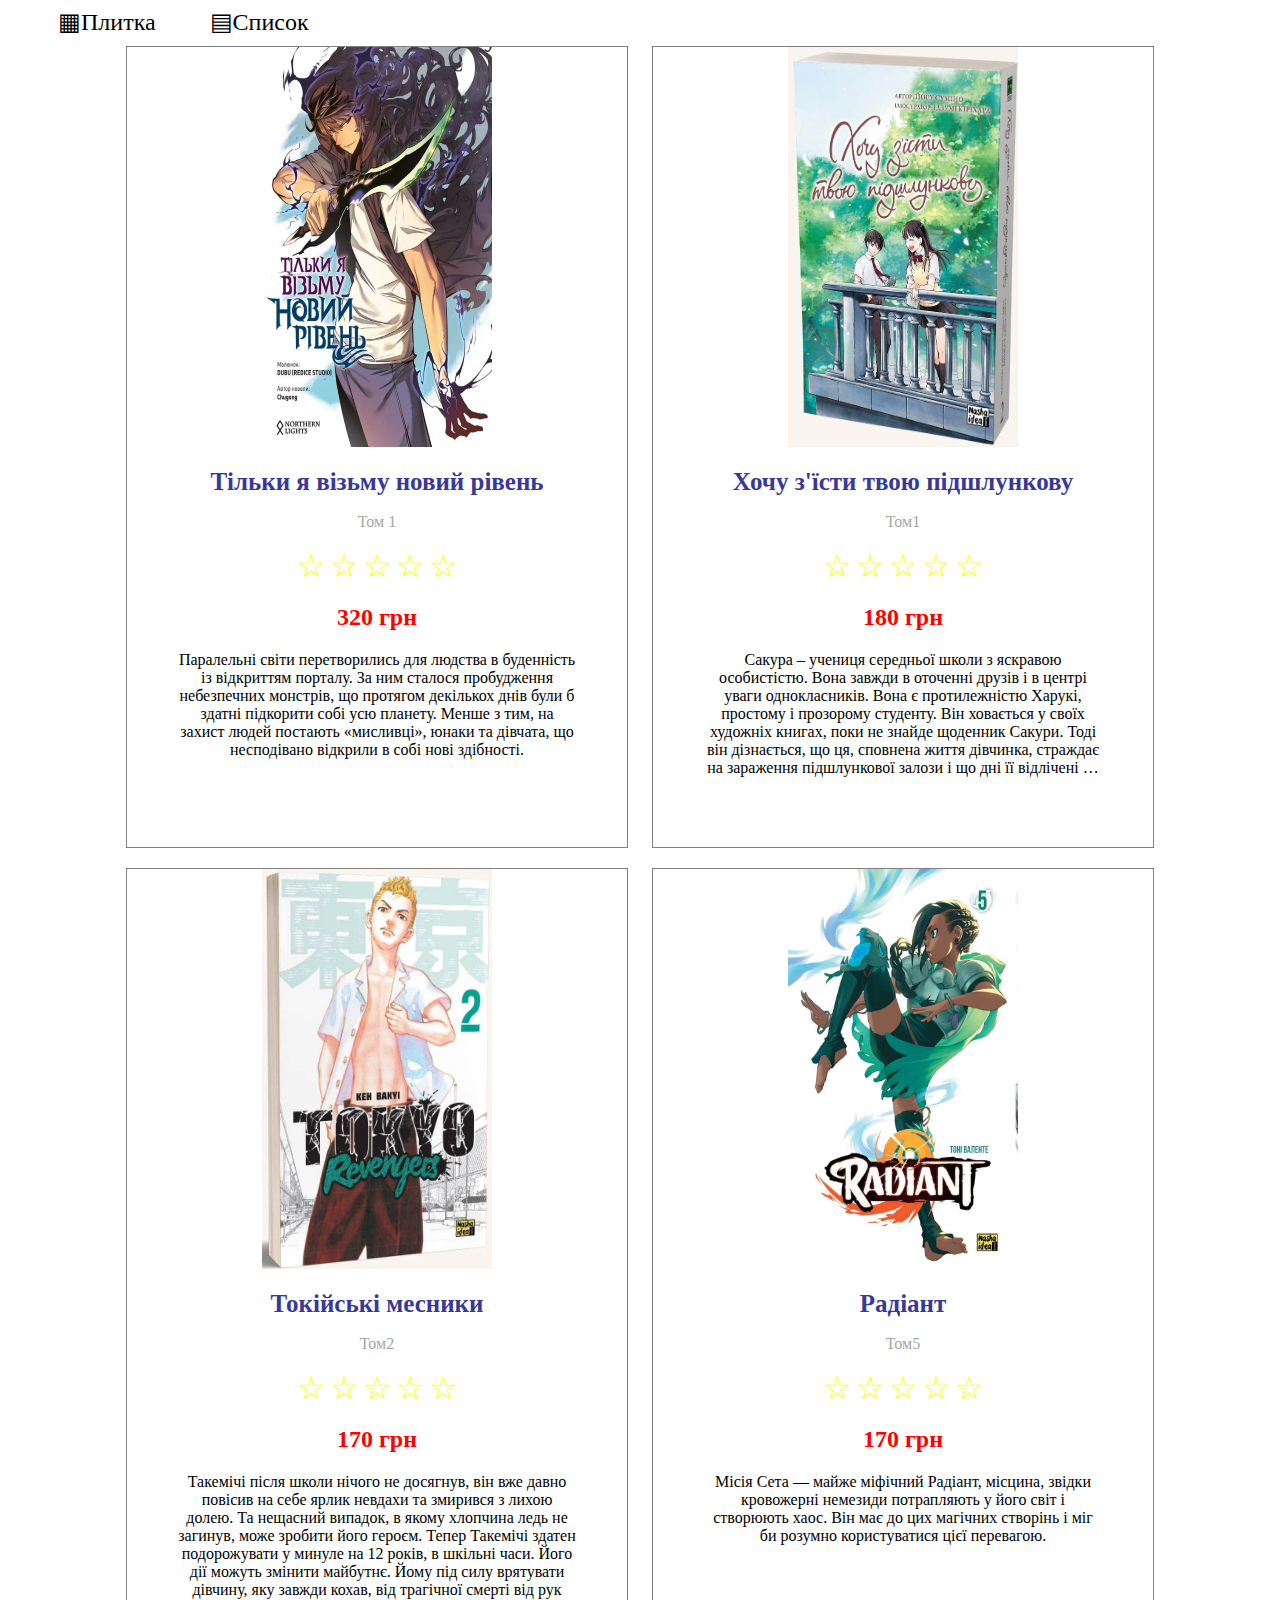
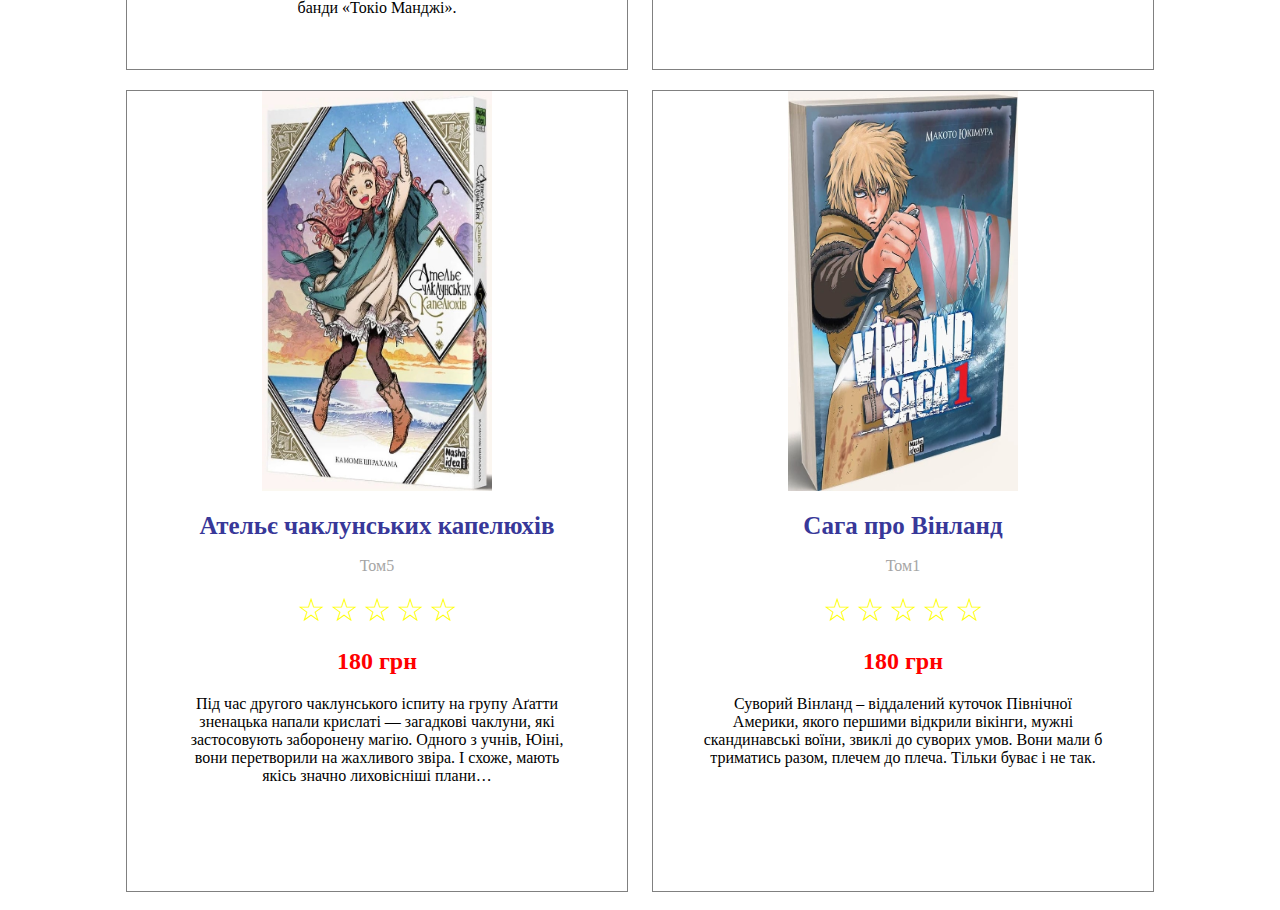
==== index.html @ f040fe92 "Rename Lab5_Borshch22.html to index.html" ====
<!DOCTYPE html>
<html lang="uk">
<head>
    <meta charset="UTF-8">
    <link rel="stylesheet" href="Lab5_styles.css">
    <meta http-equiv="X-UA-Compatible" content="IE=edge">
    <meta name="viewport" content="width=device-width, initial-scale=1.0">
    <title>Mangazin</title>
</head>
<body>
            <input type="radio" name="changer" id="column" class="changer" checked> 
            <label for="column" class="changer">&#9638;Плитка</label>
            <input type="radio" name="changer" id="list" class="changer">
            <label for="list" class="changer">&#9636;Список</label>
    <section>
        <div class="product">
            <div class="pic">
                <img src="Lab5/photo1.jpg" alt="photonotfaund" style="width:230px;height:400px;">
            </div>
            <div class="maininfo">
                <h1 class="productname">Тільки я візьму новий рівень</h1>
                <p class="volume">Том 1</p>
                <div class="stars">
                    <input type="radio" name="star1" id="star1_1">
                    <label for="star1_1"></label>
                    <input type="radio" name="star1" id="star1_2">
                    <label for="star1_2"></label>
                    <input type="radio" name="star1" id="star1_3">
                    <label for="star1_3"></label>
                    <input type="radio" name="star1" id="star1_4">
                    <label for="star1_4"></label>
                    <input type="radio" name="star1" id="star1_5">
                    <label for="star1_5"></label>
                </div>
                <h2 class="price">320 грн</h2>
            </div>
            <div class="desc">
                <p class="description">Паралельні світи перетворились для людства 
                    в буденність із відкриттям порталу. За ним сталося пробудження 
                    небезпечних монстрів, що протягом декількох днів були б здатні 
                    підкорити собі усю планету. Менше з тим, на захист людей постають 
                    «мисливці», юнаки та дівчата, що несподівано відкрили 
                    в собі нові здібності.
                </p>
            </div>
        </div>
        <div class="product">
            <div class="pic">
                <img src="Lab5/photo2.jpg" alt="photonotfaund" style="width:230px;height:400px;">
            </div>
            <div class="maininfo">
                <h1 class="productname">Хочу з'їсти твою підшлункову</h1>
                <p class="volume">Том1</p>
                <div class="stars">
                    <input type="radio" name="star2" id="star2_1">
                    <label for="star2_1"></label>
                    <input type="radio" name="star2" id="star2_2">
                    <label for="star2_2"></label>
                    <input type="radio" name="star2" id="star2_3">
                    <label for="star2_3"></label>
                    <input type="radio" name="star2" id="star2_4">
                    <label for="star2_4"></label>
                    <input type="radio" name="star2" id="star2_5">
                    <label for="star2_5"></label>
                </div>
                <h2 class="price">180 грн</h2>
            </div>
            <div class="desc">
                <p class="description">Сакура – учениця середньої школи з 
                    яскравою особистістю. Вона завжди в оточенні друзів і в 
                    центрі уваги однокласників. Вона є протилежністю Харукі, 
                    простому і прозорому студенту. Він ховається у своїх художніх книгах, 
                    поки не знайде щоденник Сакури. Тоді він дізнається, що ця, сповнена життя дівчинка, 
                    страждає на зараження підшлункової залози і що дні її відлічені …
                </p>
            </div>
        </div>
        <div class="product">
            <div class="pic">
                <img src="Lab5/photo3.jpg" alt="photonotfaund" style="width:230px;height:400px;">
            </div>
            <div class="maininfo">
                <h1 class="productname">Токійські месники</h1>
                <p class="volume">Том2</p>
                <div class="stars">
                    <input type="radio" name="star3" id="star3_1">
                    <label for="star3_1"></label>
                    <input type="radio" name="star3" id="star3_2">
                    <label for="star3_2"></label>
                    <input type="radio" name="star3" id="star3_3">
                    <label for="star3_3"></label>
                    <input type="radio" name="star3" id="star3_4">
                    <label for="star3_4"></label>
                    <input type="radio" name="star3" id="star3_5">
                    <label for="star3_5"></label>
                </div>
                <h2 class="price">170 грн</h2>
            </div>
            <div class="desc"> 
                <p class="description">
                    Такемічі після школи нічого не досягнув, він вже давно повісив 
                    на себе ярлик невдахи та змирився з лихою долею. Та нещасний випадок, 
                    в якому хлопчина ледь не загинув, може зробити його героєм. Тепер Такемічі 
                    здатен подорожувати у минуле на 12 років, в шкільні часи. Його дії можуть 
                    змінити майбутнє. Йому під силу врятувати дівчину, яку завжди кохав, від 
                    трагічної смерті від рук банди «Токіо Манджі».
                </p>
            </div> 
        </div>
        <div class="product">
            <div class="pic">
                <img src="Lab5/photo4.jpg" alt="photonotfaund" style="width:230px;height:400px;">
            </div>
            <div class="maininfo">
                <h1 class="productname">Радіант</h1>
                <p class="volume">Том5</p>
                <div class="stars">
                    <input type="radio" name="star4" id="star4_1">
                    <label for="star4_1"></label>
                    <input type="radio" name="star4" id="star4_2">
                    <label for="star4_2"></label>
                    <input type="radio" name="star4" id="star4_3">
                    <label for="star4_3"></label>
                    <input type="radio" name="star4" id="star4_4">
                    <label for="star4_4"></label>
                    <input type="radio" name="star4" id="star4_5">
                    <label for="star4_5"></label>
                </div>
                <h2 class="price">170 грн</h2>
            </div>
            <div class="desc">
                <p class="description">Місія Сета — майже міфічний Радіант, 
                    місцина, звідки кровожерні немезиди потрапляють у його світ 
                    і створюють хаос. Він має до цих магічних створінь і міг би 
                    розумно користуватися цієї перевагою. 
                </p>
            </div>
        </div>
        <div class="product">
            <div class="pic">
                <img src="Lab5/photo5.jpg" alt="photonotfaund" style="width:230px;height:400px;">
            </div>
            <div class="maininfo">
                <h1 class="productname">Ательє чаклунських капелюхів</h1>
                <p class="volume">Том5</p>
                <div class="stars">
                    <input type="radio" name="star5" id="star5_1">
                    <label for="star5_1"></label>
                    <input type="radio" name="star5" id="star5_2">
                    <label for="star5_2"></label>
                    <input type="radio" name="star5" id="star5_3">
                    <label for="star5_3"></label>
                    <input type="radio" name="star5" id="star5_4">
                    <label for="star5_4"></label>
                    <input type="radio" name="star5" id="star5_5">
                    <label for="star5_5"></label>
                </div>
                <h2 class="price">180 грн</h2>
            </div>
            <div class="desc">
                <p class="description"> Під час другого чаклунського іспиту на групу 
                    Аґатти зненацька напали крислаті — загадкові чаклуни, які застосовують 
                    заборонену магію. Одного з учнів, Юіні, вони перетворили на жахливого звіра. 
                    І схоже, мають якісь значно лиховісніші плани…
                </p>
            </div>
        </div>
        <div class="product">
            <div class="pic">
                <img src="Lab5/photo6.jpg" alt="photonotfaund" style="width:230px;height:400px;">
            </div>
            <div class="maininfo">
                <h1 class="productname">Сага про Вінланд</h1>
                <p class="volume">Том1</p>
                <div class="stars">
                    <input type="radio" name="star6" id="star6_1">
                    <label for="star6_1"></label>
                    <input type="radio" name="star6" id="star6_2">
                    <label for="star6_2"></label>
                    <input type="radio" name="star6" id="star6_3">
                    <label for="star6_3"></label>
                    <input type="radio" name="star6" id="star6_4">
                    <label for="star6_4"></label>
                    <input type="radio" name="star6" id="star6_5">
                    <label for="star6_5"></label>
                </div>
                <h2 class="price">180 грн</h2>
            </div>
            <div class="desc">
                <p class="description">Суворий Вінланд – віддалений куточок Північної Америки, 
                    якого першими відкрили вікінги, мужні скандинавські воїни, звиклі до суворих умов. 
                    Вони мали б триматись разом, плечем до плеча. Тільки буває і не так.
                </p>
            </div>
        </div>
    </section>
</body>
</html>
---- Lab5_styles.css ----
div.product {
    background-color: white;
    border: 1px solid grey;
    height: 800px;
    width: 500px;
    display: inline-block;
    vertical-align: middle;
    margin : 10px;
}
section {
    text-align: center;
}

h1.productname {
    font-size: 25px;
    color:rgb(56, 56, 153);
    text-align: center;
}

p.volume {
    text-align: center;
    color: rgb(165, 165, 165);
}

.stars label::after {
    content: '\2606';
    color: yellow;
    cursor: pointer;
    font-size: 200%;
}

div.stars input:checked~label::after, 
div.stars input:hover~label::after {
    content: '\2605';
}

.stars {
    direction: rtl;
    text-align: center;
}

input {
    display: none;
    text-align: left;
}

h2.price {
    color: red;
    text-align: center;
}

p.description {
    text-align: center;
    margin: 0px 50px 0px 50px;
}

label.changer {
    font-size: 150%;
}

label:hover {
    cursor: pointer;
}

.changer {
    text-align: center;
    margin-left: 50px;
}

#column:not(:checked) ~ section div.product {
    height: 400px;
    width: 1400px;
    text-align: justify;
    position: relative;
}

#column:not(:checked) ~ section div.product div.pic {
    width:330px;
    height:400px;
    display:inline-block;

}

#column:not(:checked) ~ section div.product div.pic img {
    text-align: center;
    vertical-align: middle;
    margin-left: 80px;
}

#column:not(:checked) ~ section div.product div.maininfo {
    height: 250px;
    width: 400px;
    display:inline-block;
    text-align: center;
}

#column:not(:checked) ~ section div.product div.maininfo h1.productname{
    vertical-align: middle;
}

#column:not(:checked) ~ section div.product div.desc {
    height: 300px;
    width: 600px;
    display:inline-block;

}

#column:not(:checked) ~ section div.product div.desc p.description {
    font-size: 125%;
}

div.product:hover {
    background-color: rgb(247, 247, 247);
}

h1.productname:hover {
    color:rgb(77, 77, 182);
    cursor: pointer;
}
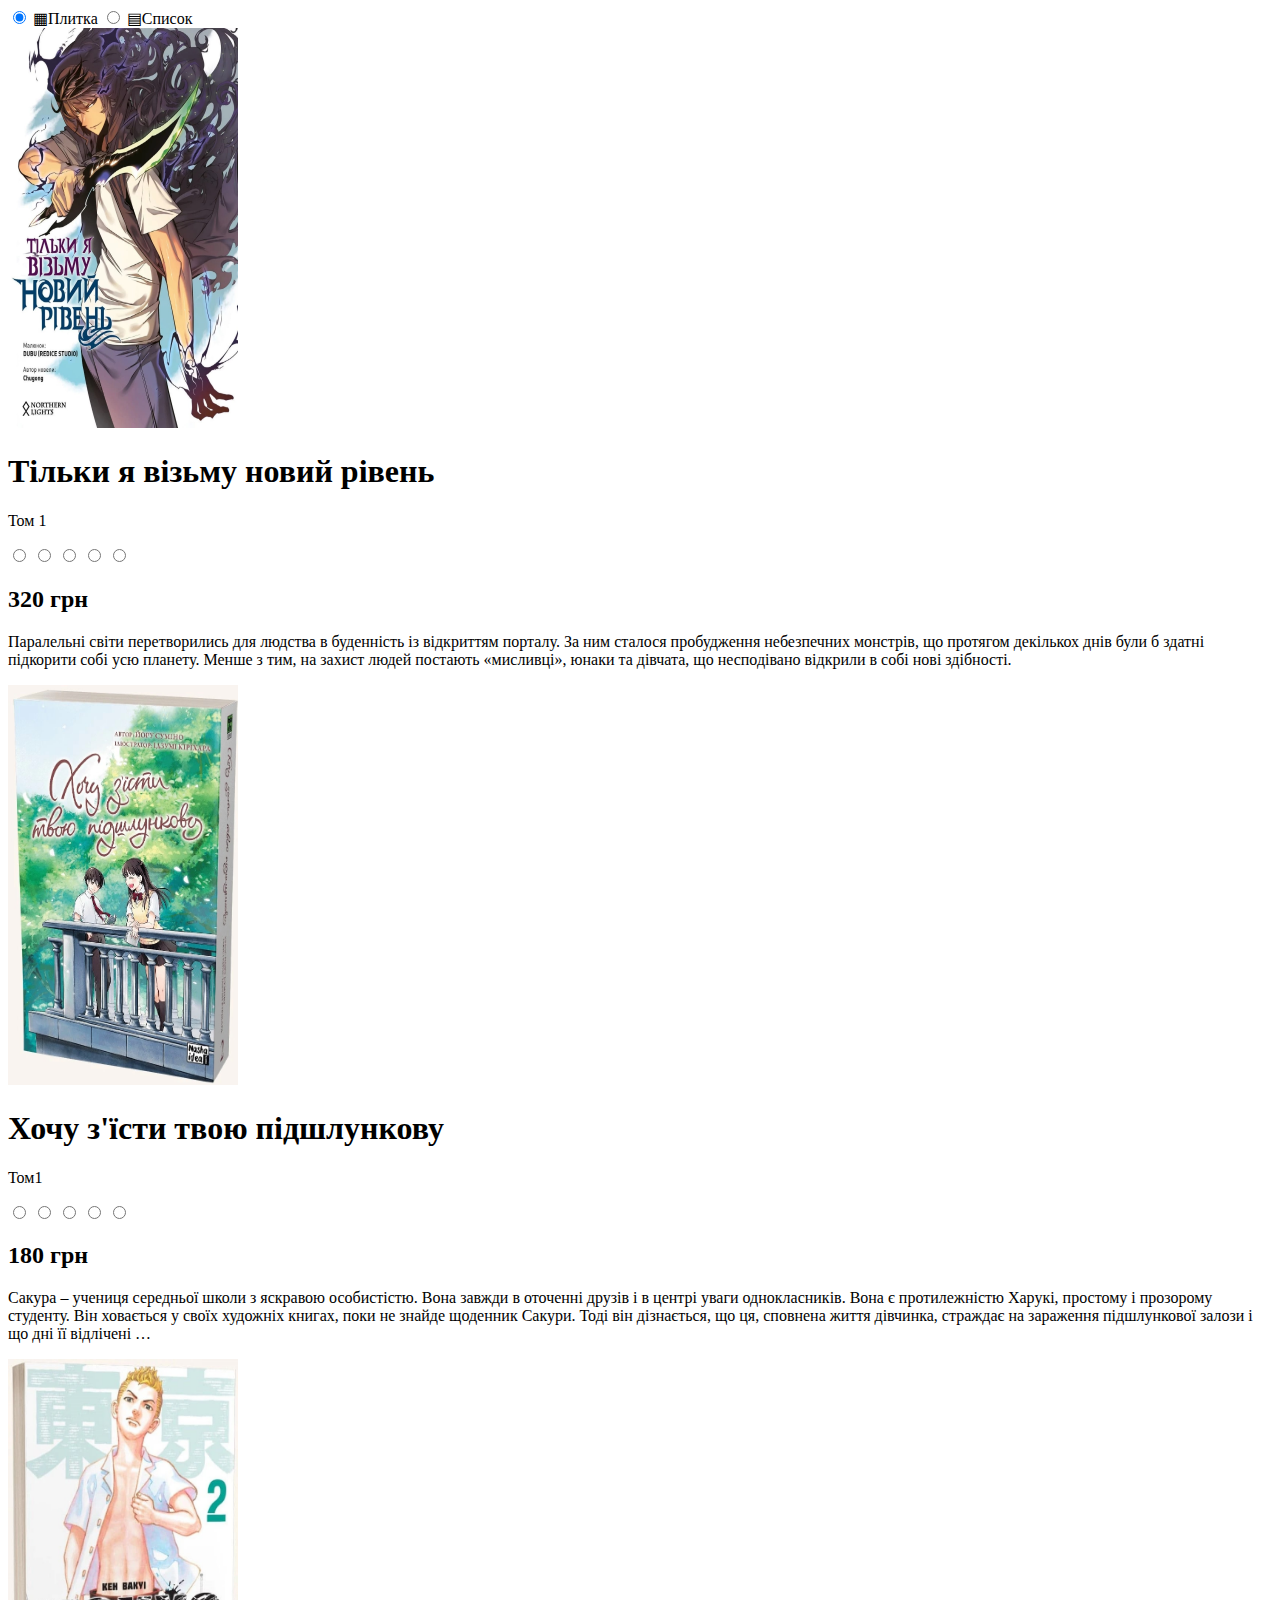
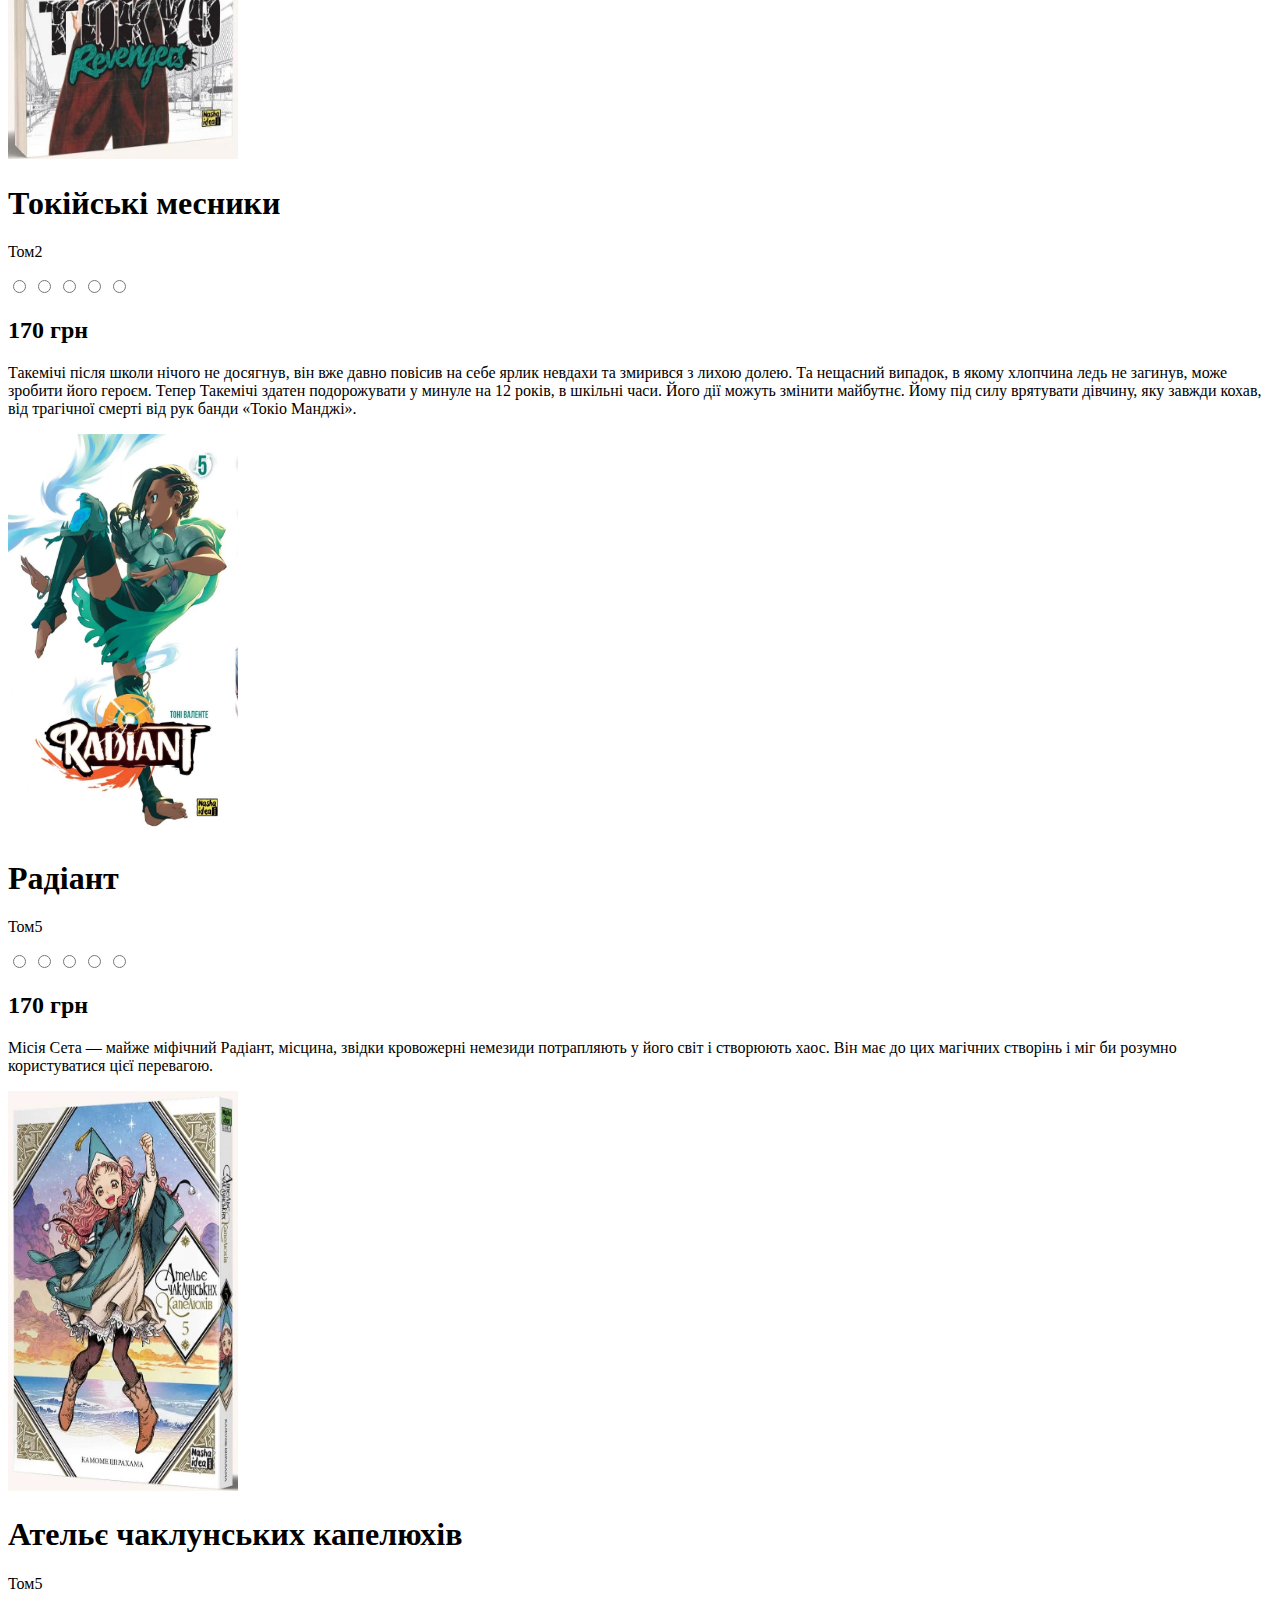
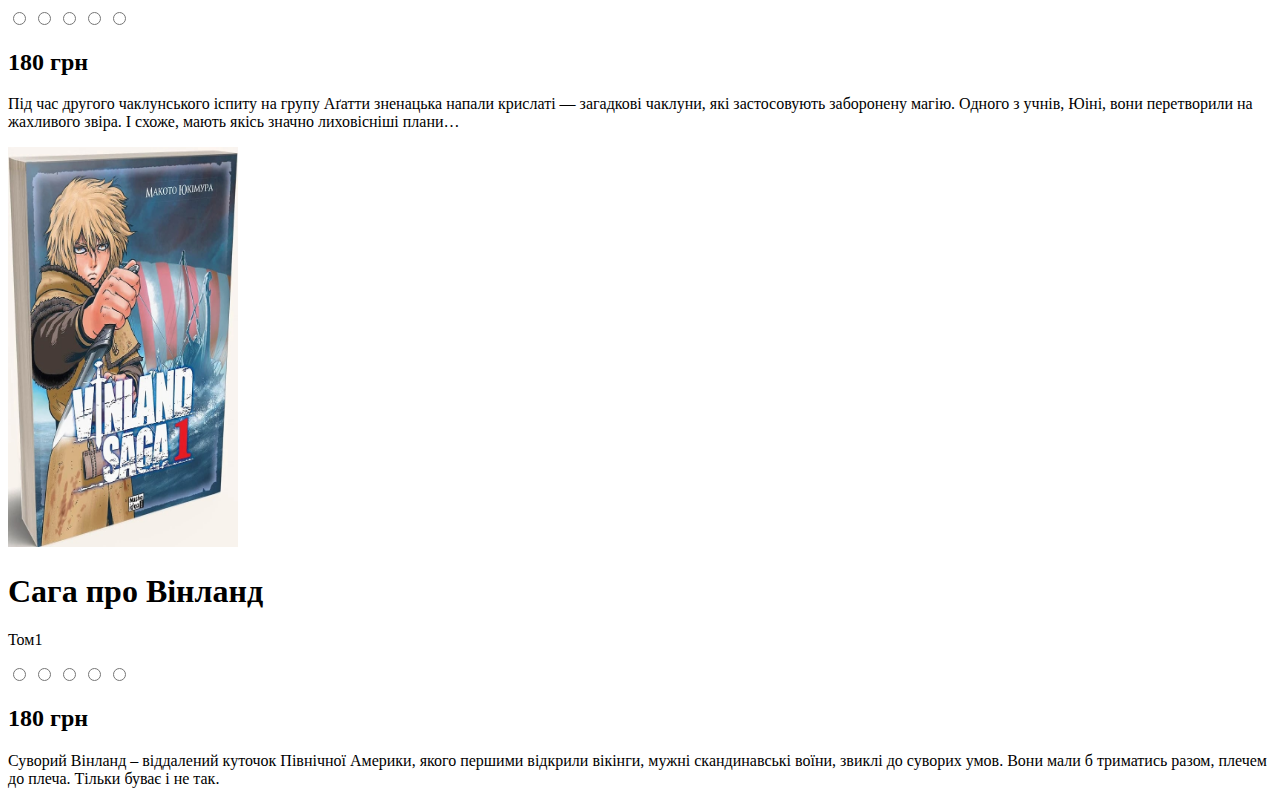
==== commit b33a8def: "Update index.html" ====
--- a/index.html
+++ b/index.html
@@ -2,7 +2,7 @@
 <html lang="uk">
 <head>
     <meta charset="UTF-8">
-    <link rel="stylesheet" href="Lab5_styles.css">
+    <link rel="stylesheet" href="styles.css">
     <meta http-equiv="X-UA-Compatible" content="IE=edge">
     <meta name="viewport" content="width=device-width, initial-scale=1.0">
     <title>Mangazin</title>
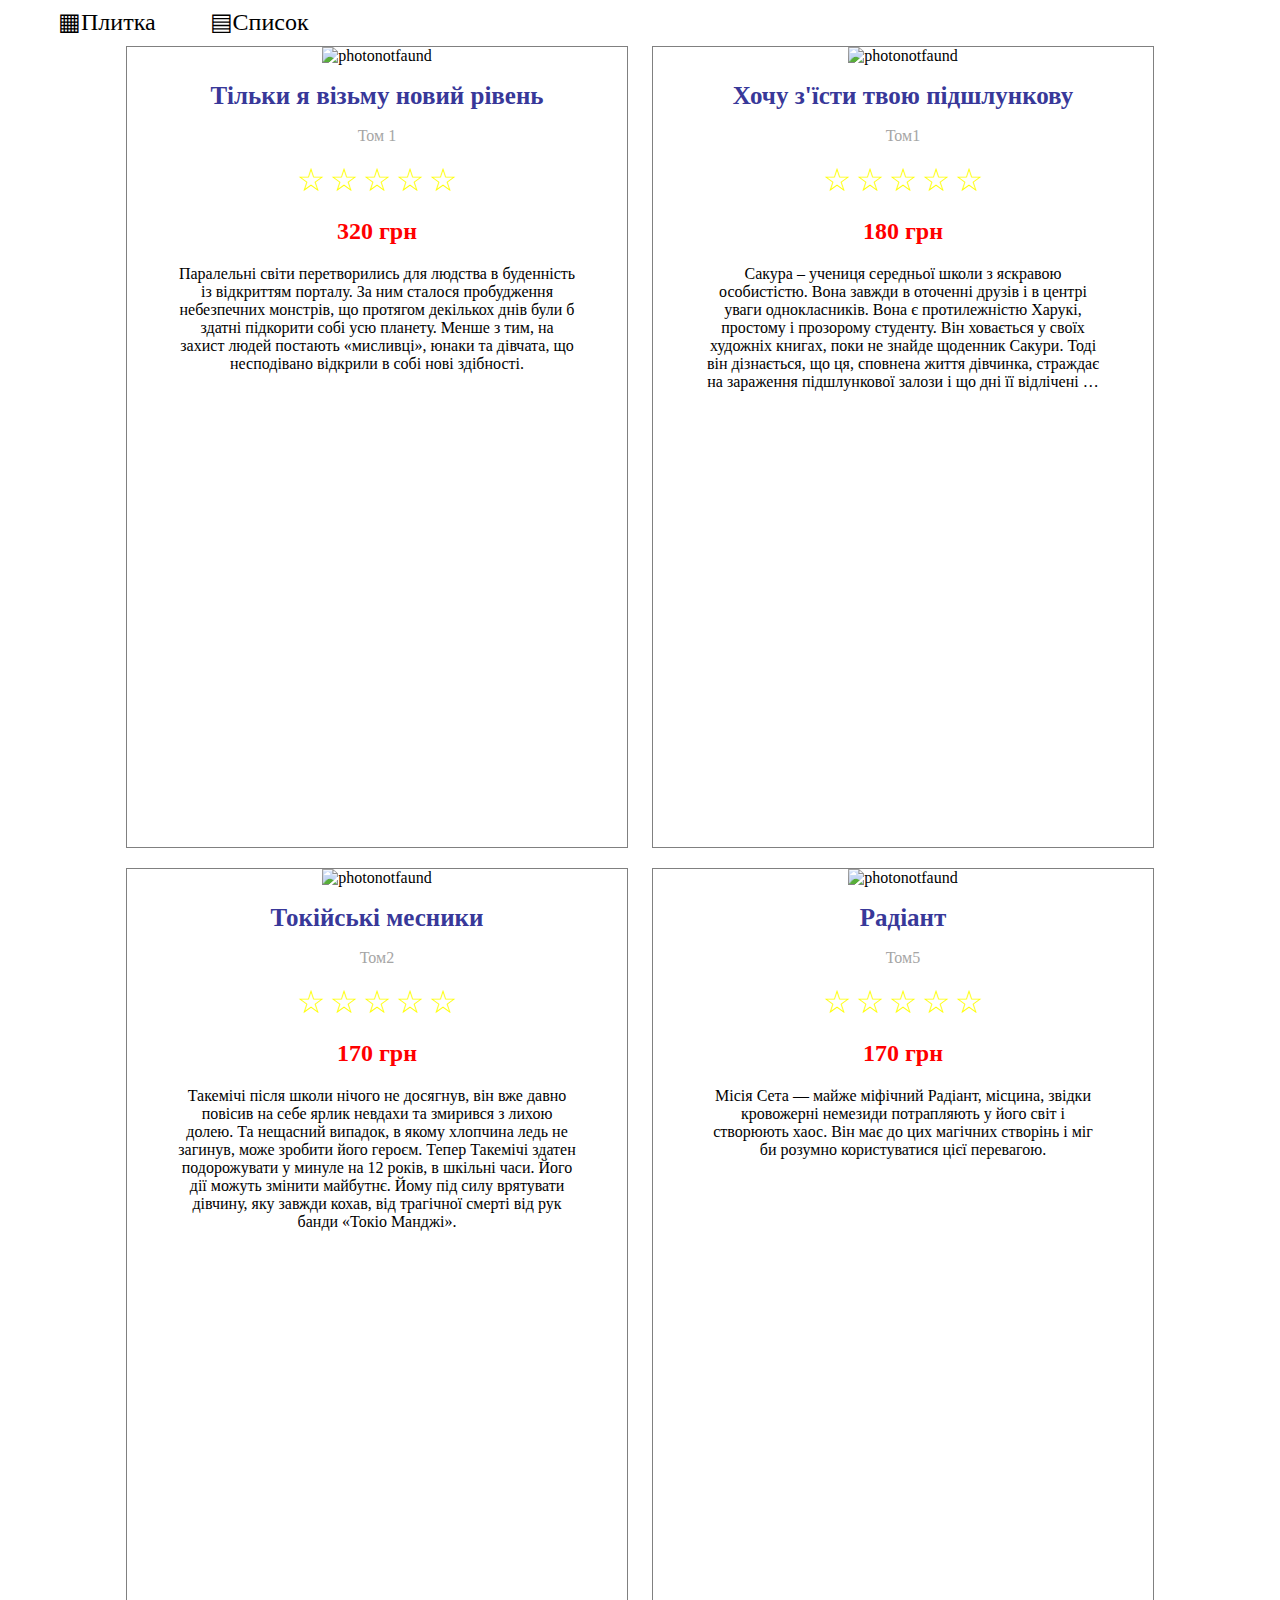
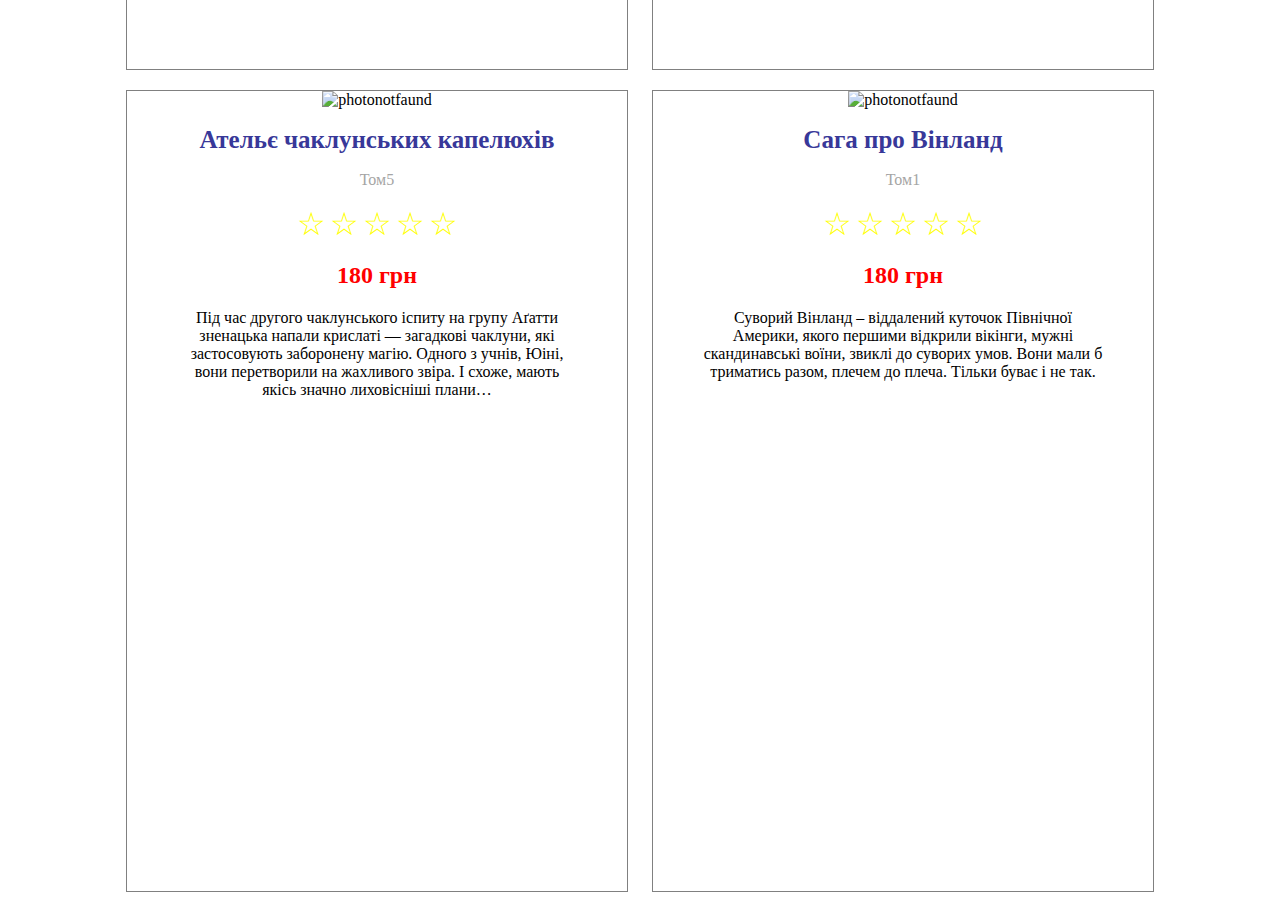
==== commit 4dbdeeb8: "Update index.html" ====
--- a/index.html
+++ b/index.html
@@ -15,7 +15,7 @@
     <section>
         <div class="product">
             <div class="pic">
-                <img src="Lab5/photo1.jpg" alt="photonotfaund" style="width:230px;height:400px;">
+                <img src="img/photo1.jpg" alt="photonotfaund" style="width:230px;height:400px;">
             </div>
             <div class="maininfo">
                 <h1 class="productname">Тільки я візьму новий рівень</h1>
@@ -46,7 +46,7 @@
         </div>
         <div class="product">
             <div class="pic">
-                <img src="Lab5/photo2.jpg" alt="photonotfaund" style="width:230px;height:400px;">
+                <img src="img/photo2.jpg" alt="photonotfaund" style="width:230px;height:400px;">
             </div>
             <div class="maininfo">
                 <h1 class="productname">Хочу з'їсти твою підшлункову</h1>
@@ -77,7 +77,7 @@
         </div>
         <div class="product">
             <div class="pic">
-                <img src="Lab5/photo3.jpg" alt="photonotfaund" style="width:230px;height:400px;">
+                <img src="img/photo3.jpg" alt="photonotfaund" style="width:230px;height:400px;">
             </div>
             <div class="maininfo">
                 <h1 class="productname">Токійські месники</h1>
@@ -109,7 +109,7 @@
         </div>
         <div class="product">
             <div class="pic">
-                <img src="Lab5/photo4.jpg" alt="photonotfaund" style="width:230px;height:400px;">
+                <img src="img/photo4.jpg" alt="photonotfaund" style="width:230px;height:400px;">
             </div>
             <div class="maininfo">
                 <h1 class="productname">Радіант</h1>
@@ -138,7 +138,7 @@
         </div>
         <div class="product">
             <div class="pic">
-                <img src="Lab5/photo5.jpg" alt="photonotfaund" style="width:230px;height:400px;">
+                <img src="img/photo5.jpg" alt="photonotfaund" style="width:230px;height:400px;">
             </div>
             <div class="maininfo">
                 <h1 class="productname">Ательє чаклунських капелюхів</h1>
@@ -167,7 +167,7 @@
         </div>
         <div class="product">
             <div class="pic">
-                <img src="Lab5/photo6.jpg" alt="photonotfaund" style="width:230px;height:400px;">
+                <img src="img/photo6.jpg" alt="photonotfaund" style="width:230px;height:400px;">
             </div>
             <div class="maininfo">
                 <h1 class="productname">Сага про Вінланд</h1>
--- a/styles.css
+++ b/styles.css
@@ -0,0 +1,119 @@
+div.product {
+    background-color: white;
+    border: 1px solid grey;
+    height: 800px;
+    width: 500px;
+    display: inline-block;
+    vertical-align: middle;
+    margin : 10px;
+}
+section {
+    text-align: center;
+}
+
+h1.productname {
+    font-size: 25px;
+    color:rgb(56, 56, 153);
+    text-align: center;
+}
+
+p.volume {
+    text-align: center;
+    color: rgb(165, 165, 165);
+}
+
+.stars label::after {
+    content: '\2606';
+    color: yellow;
+    cursor: pointer;
+    font-size: 200%;
+}
+
+div.stars input:checked~label::after, 
+div.stars input:hover~label::after {
+    content: '\2605';
+}
+
+.stars {
+    direction: rtl;
+    text-align: center;
+}
+
+input {
+    display: none;
+    text-align: left;
+}
+
+h2.price {
+    color: red;
+    text-align: center;
+}
+
+p.description {
+    text-align: center;
+    margin: 0px 50px 0px 50px;
+}
+
+label.changer {
+    font-size: 150%;
+}
+
+label:hover {
+    cursor: pointer;
+}
+
+.changer {
+    text-align: center;
+    margin-left: 50px;
+}
+
+#column:not(:checked) ~ section div.product {
+    height: 400px;
+    width: 1400px;
+    text-align: justify;
+    position: relative;
+}
+
+#column:not(:checked) ~ section div.product div.pic {
+    width:330px;
+    height:400px;
+    display:inline-block;
+
+}
+
+#column:not(:checked) ~ section div.product div.pic img {
+    text-align: center;
+    vertical-align: middle;
+    margin-left: 80px;
+}
+
+#column:not(:checked) ~ section div.product div.maininfo {
+    height: 250px;
+    width: 400px;
+    display:inline-block;
+    text-align: center;
+}
+
+#column:not(:checked) ~ section div.product div.maininfo h1.productname{
+    vertical-align: middle;
+}
+
+#column:not(:checked) ~ section div.product div.desc {
+    height: 300px;
+    width: 600px;
+    display:inline-block;
+
+}
+
+#column:not(:checked) ~ section div.product div.desc p.description {
+    font-size: 125%;
+}
+
+div.product:hover {
+    background-color: rgb(247, 247, 247);
+}
+
+h1.productname:hover {
+    color:rgb(77, 77, 182);
+    cursor: pointer;
+}
